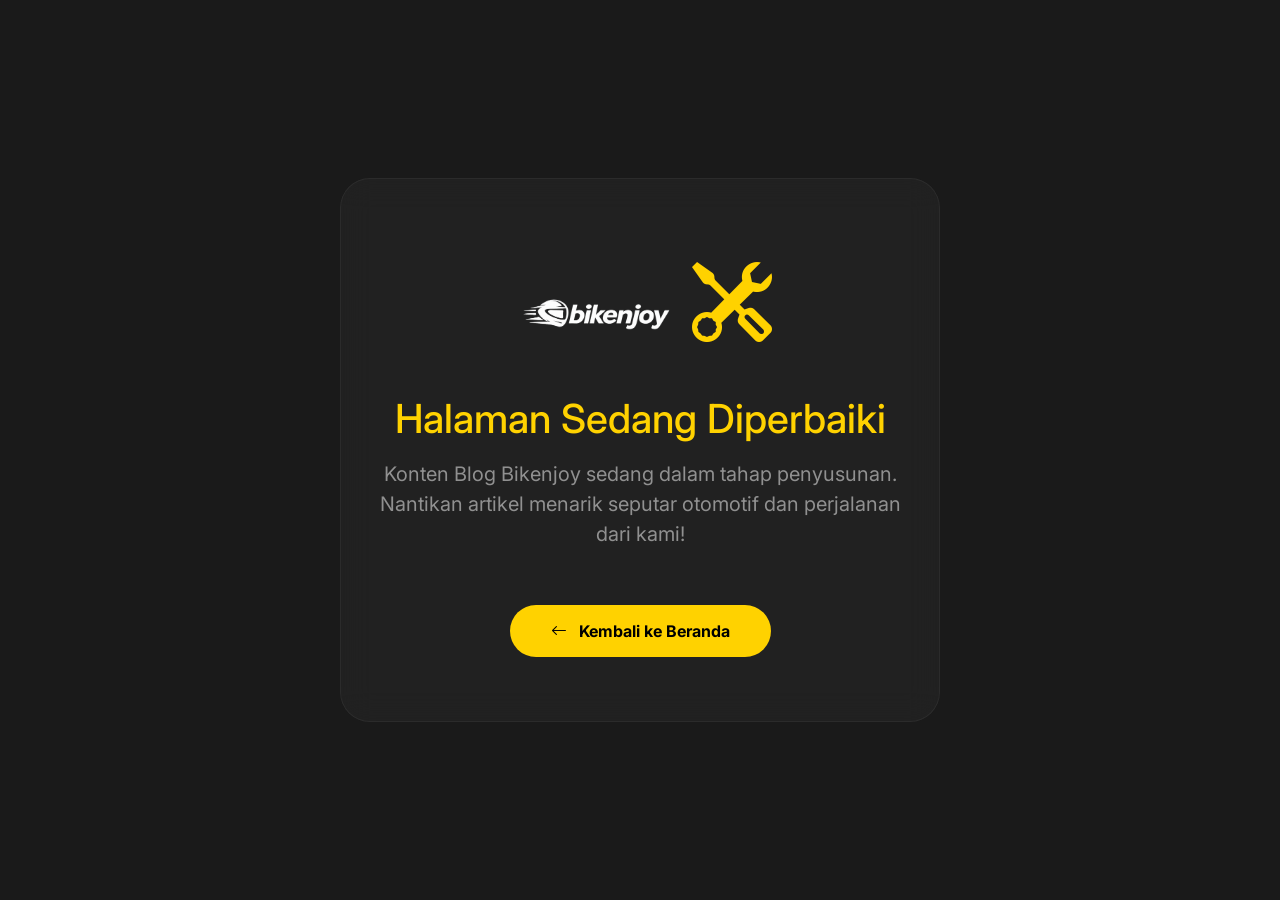
==== blog.html @ 652e540d "refactor: implement CSS variables for theme consistency and add new project pages and assets" ====
<!doctype html>
<html lang="en">
<head>
    <meta charset="UTF-8" />
    <meta name="viewport" content="width=device-width, initial-scale=1.0" />
    <title>Bikenjoy - Blog (Maintenance)</title>
    <link href="https://cdn.jsdelivr.net/npm/bootstrap@5.3.3/dist/css/bootstrap.min.css" rel="stylesheet">
    <link rel="preconnect" href="https://fonts.googleapis.com" />
    <link rel="preconnect" href="https://fonts.gstatic.com" crossorigin />
    <link href="https://fonts.googleapis.com/css2?family=Inter:wght@300;400;500;600;700;800;900&display=swap" rel="stylesheet" />
    <link rel="stylesheet" href="https://cdn.jsdelivr.net/npm/bootstrap-icons@1.11.3/font/bootstrap-icons.min.css" />
    <link rel="stylesheet" href="style.css" />
    <link rel="stylesheet" href="maintenance.css" />
</head>
<body>
    <div class="maintenance-container">
        <div class="maintenance-card">
            <img src="asset/bikenjoy_logo.png" alt="Bikenjoy Logo" width="180" class="mb-4">
            <div class="maintenance-icon">
                <i class="bi bi-tools"></i>
            </div>
            <h1 class="fw-black mb-3" style="color: #FFD200;">Halaman Sedang Diperbaiki</h1>
            <p class="text-white-50 fs-5 mb-4">
                Konten Blog Bikenjoy sedang dalam tahap penyusunan. Nantikan artikel menarik seputar otomotif dan perjalanan dari kami!
            </p>
            <a href="index.html" class="btn btn-back">
                <i class="bi bi-arrow-left me-2"></i> Kembali ke Beranda
            </a>
        </div>
    </div>
</body>
</html>
---- style.css ----
:root {
    --primary-yellow: #FFD200;
    --primary-yellow-hover: #E6BD00;
    --bg-dark: #1A1A1A;
    --bg-deep: #000000;
    --text-white: #FFFFFF;
    --text-light: #F0F0F0;
    --transition: 0.3s ease;
    --glass-bg: rgba(255, 255, 255, 0.03);
    --glass-border: rgba(255, 255, 255, 0.05);
}

* {
    margin: 0;
    padding: 0;
    box-sizing: border-box;
}

body {
    font-family: 'Inter', sans-serif;
    background-color: var(--bg-dark);
    color: var(--text-white);
    overflow-x: hidden;
}

a {
    text-decoration: none;
    color: inherit;
}

.navbar-custom {
    background-color: rgba(11, 11, 11, 0.98); 
    padding: 1rem 0;
    backdrop-filter: blur(15px);
    z-index: 2000 !important; 
}

.logo {
    display: flex;
    align-items: center;
    gap: 8px;
}

.y-logo {
    width: 28px;
    height: 28px;
    color: var(--primary-yellow);
}

.logo-text {
    font-size: 22px;
    font-weight: 400;
    letter-spacing: -0.5px;
    color: var(--primary-yellow);
}

.logo-text .bold {
    font-weight: 700;
}

.navbar-custom .nav-link {
    font-size: 14px;
    font-weight: 600;
    color: var(--primary-yellow) !important;
    transition: var(--transition);
    position: relative;
    padding-bottom: 5px;
    display: flex;
    align-items: center;
    gap: 4px;
}

.navbar-custom .nav-link:hover {
    color: var(--text-white) !important;
}

.navbar-custom .nav-link.active {
    color: var(--primary-yellow) !important;
}

.navbar-custom .nav-link.active::after {
    content: '';
    position: absolute;
    bottom: -5px;
    left: 8px; 
    width: calc(100% - 16px);
    height: 3px;
    background-color: var(--primary-yellow);
    border-radius: 2px;
}

.navbar-toggler {
    border-color: rgba(255, 210, 0, 0.5) !important;
    padding: 0.5rem;
}

.navbar-toggler:focus {
    box-shadow: 0 0 0 0.1rem var(--primary-yellow);
}

.navbar-toggler-icon {
    background-image: url("data:image/svg+xml;charset=utf8,%3Csvg viewBox='0 0 30 30' xmlns='http://www.w3.org/2000/svg'%3E%3Cpath stroke='rgba(255, 210, 0, 1)' stroke-width='2.5' stroke-linecap='round' stroke-miterlimit='10' d='M4 7h22M4 15h22M4 23h22'/%3E%3C/svg%3E") !important;
}

.dropdown-menu-custom {
    background-color: var(--bg-dark);
    border: none;
    border-top: 3px solid var(--primary-yellow);
    padding: 10px 0;
    box-shadow: 0 10px 20px rgba(0,0,0,0.5);
    border-radius: 0 0 8px 8px;
    margin-top: 0; 
}

@media (min-width: 992px) {
    .dropdown:hover .dropdown-menu {
        display: block; 
        animation: fadeDropdown 0.3s forwards;
    }
}

@keyframes fadeDropdown {
    from { opacity: 0; transform: translateY(10px); }
    to { opacity: 1; transform: translateY(0); }
}

.dropdown-item-custom {
    padding: 10px 20px;
    font-size: 13px;
    font-weight: 500;
    color: #F0F0F0 !important;
    transition: var(--transition);
}

.dropdown-item-custom:hover {
    background-color: rgba(255, 210, 0, 0.1);
    color: var(--primary-yellow) !important;
    padding-left: 25px;
}

.btn-order {
    background-color: var(--primary-yellow);
    color: #000;
    padding: 0.6rem 2rem;
    border-radius: 50px;
    font-weight: 700;
    font-size: 14px;
    transition: var(--transition);
}

.btn-order:hover {
    background-color: var(--primary-yellow-hover);
    transform: translateY(-2px);
}

.fab {
    position: fixed;
    bottom: 30px;
    right: 30px;
    width: 65px;
    height: 65px;
    background-color: var(--bg-deep);
    border-radius: 50%;
    box-shadow: 0 4px 15px rgba(0, 0, 0, 0.3);
    display: flex;
    justify-content: center;
    align-items: center;
    z-index: 1000;
    border: 3px solid var(--primary-yellow);
    transition: var(--transition);
    overflow: hidden;
}

.fab:hover {
    transform: scale(1.05);
    box-shadow: 0 6px 20px rgba(0, 0, 0, 0.4);
}

.y-logo-fab {
    width: 100%;
    height: 100%;
    object-fit: contain;
    object-position: left center;
    transform: scale(1) translateX(-1px);
}

.hero {
    height: 100vh;
    min-height: 700px;
    background-image: url('asset/hero_bg.png');
    background-size: cover;
    background-position: center;
    position: relative;
    display: flex;
    align-items: center;
    justify-content: center;
    padding-top: 80px; 
}

.hero-overlay {
    position: absolute;
    top: 0;
    left: 0;
    width: 100%;
    height: 100%;
    background: linear-gradient(to bottom, rgba(0, 0, 0, 0.4) 0%, rgba(20, 20, 20, 0.8) 100%);
    background-color: rgba(90, 60, 0, 0.3); 
    mix-blend-mode: multiply;
}

.hero-title {
    font-size: clamp(32px, 5vw, 48px);
    font-weight: 900;
    color: var(--primary-yellow);
    line-height: 1.15;
    margin-bottom: 1.5rem;
    text-shadow: 2px 2px 10px rgba(0, 0, 0, 0.5);
    letter-spacing: -0.5px;
}

.hero-subtitle {
    font-size: 18px;
    line-height: 1.6;
    margin-bottom: 3rem;
    color: #F0F0F0;
    text-shadow: 1px 1px 5px rgba(0,0,0,0.5);
}

.btn-hero {
    display: flex;
    justify-content: center;
    align-items: center;
    gap: 10px;
    width: 100%;
    padding: 1.1rem;
    border-radius: 50px;
    font-weight: 700;
    font-size: 16px;
    transition: var(--transition);
    border: none;
    cursor: pointer;
}

.btn-yellow {
    background-color: var(--primary-yellow);
    color: #000;
}

.btn-yellow:hover {
    background-color: var(--primary-yellow-hover);
    transform: translateY(-2px);
}

.btn-green {
    background-color: #38C759;
    color: var(--text-white);
}

.btn-green:hover {
    background-color: #2DAE4B;
    transform: translateY(-2px);
}

.btn-white {
    background-color: var(--text-white);
    color: #000;
}

.btn-white:hover {
    background-color: #F0F0F0;
    transform: translateY(-2px);
}

.features-bar {
    background-color: #111;
    border-bottom: 1px solid rgba(255, 255, 255, 0.1);
}

.cta-section {
    background-color: var(--bg-dark);
}

.cta-box {
    border: 2px solid var(--primary-yellow);
    border-radius: 30px;
}

.cta-heading {
    font-size: clamp(2.5rem, 4vw, 3.5rem);
    font-weight: 900;
    color: var(--text-white);
    line-height: 1.1;
}

.cta-text {
    font-size: 1.1rem;
    line-height: 1.6;
    color: rgba(255, 255, 255, 0.8);
}

.cta-text span {
    color: var(--primary-yellow);
    font-weight: 700;
}

.btn-cta {
    background-color: var(--primary-yellow);
    color: #000;
    font-weight: 800;
    font-size: 1.1rem;
    text-transform: uppercase;
    transition: var(--transition);
}

.btn-cta:hover {
    background-color: var(--primary-yellow-hover);
    transform: scale(1.05);
}

.bikes-showcase {
    background-color: var(--bg-deep);
    padding: 6rem 0; 
    color: var(--text-white);
    width: 100%;
}

.showcase-header {
    text-align: center;
    margin-bottom: 4rem;
}

.showcase-title {
    font-size: 3.5rem;
    font-weight: 900;
    color: var(--primary-yellow);
    text-transform: uppercase;
    letter-spacing: -1px;
}

.bikes-row {
    display: flex;
    flex-wrap: nowrap;
    overflow-x: auto;
    scroll-behavior: smooth;
    -ms-overflow-style: none;
    scrollbar-width: none;
}

.bikes-row::-webkit-scrollbar {
    display: none;
}

.bikes-row .col-12,
.bikes-row .col-md-6,
.bikes-row .col-xl-3 {
    flex: 0 0 auto;
    width: 320px;
}

@media (max-width: 768px) {
    .bikes-row .col-12 {
        width: 280px;
    }
}

.bike-card {
    background: linear-gradient(135deg, var(--bg-dark) 0%, var(--bg-deep) 100%);
    border-radius: 20px;
    overflow: hidden;
    padding: 1.5rem;
    display: flex;
    flex-direction: column;
    gap: 1.5rem;
    transition: var(--transition);
    border: 1px solid var(--glass-border);
}

.bike-card:hover {
    transform: translateY(-10px);
    border-color: var(--primary-yellow);
    box-shadow: 0 20px 40px rgba(0, 0, 0, 0.6);
}

.card-brand {
    display: flex;
    justify-content: space-between;
    align-items: center;
}

.mini-logo {
    width: 80px;
    opacity: 0.8;
}

.brand-tag {
    font-size: 10px;
    font-weight: 700;
    background-color: rgba(255, 255, 255, 0.1);
    padding: 3px 8px;
    border-radius: 4px;
    text-transform: uppercase;
}

.bike-image {
    height: 200px;
    display: flex;
    justify-content: center;
    align-items: center;
    padding: 1rem;
}

.bike-image img {
    max-width: 100%;
    max-height: 100%;
    object-fit: contain;
    transition: var(--transition);
}

.bike-card:hover .bike-image img {
    transform: scale(1.1);
}

.card-info {
    display: flex;
    flex-direction: column;
    gap: 1rem;
}

.category-label {
    background-color: var(--primary-yellow);
    color: #000;
    padding: 6px 12px;
    border-radius: 6px;
    font-size: 12px;
    font-weight: 800;
    text-transform: uppercase;
    align-self: flex-start;
    display: flex;
    align-items: center;
    gap: 5px;
}

.category-label::after {
    content: '\F2DA'; 
    font-family: 'bootstrap-icons';
}

.bike-model {
    font-size: 1.8rem;
    font-weight: 800;
    margin-bottom: 0.5rem;
}

.bike-features {
    display: flex;
    flex-direction: column;
    gap: 8px;
    border-top: 1px solid rgba(255, 255, 255, 0.1);
    padding-top: 1rem;
}

.feature {
    font-size: 12px;
    color: rgba(255, 255, 255, 0.7);
    display: flex;
    align-items: center;
    gap: 10px;
}

.feature i {
    color: var(--primary-yellow);
    font-size: 14px;
}

.card-footer {
    border-top: 1px solid rgba(255, 255, 255, 0.1);
    padding-top: 1rem;
    display: flex;
    justify-content: center;
}

.url {
    font-size: 10px;
    color: rgba(255, 255, 255, 0.4);
    font-weight: 500;
    letter-spacing: 1px;
}

.view-more {
    color: var(--primary-yellow);
    font-size: 1.2rem;
    font-weight: 700;
    transition: var(--transition);
}

.view-more:hover {
    color: var(--text-white);
    text-decoration: underline;
}

.site-footer {
    background-color: #0d0d0d;
    color: var(--text-white);
    padding-top: 5rem;
    border-top: 1px solid var(--glass-border);
}

.footer-brand .logo {
    margin-bottom: 1.5rem;
}

.footer-description {
    color: rgba(255, 255, 255, 0.6);
    font-size: 14px;
    line-height: 1.8;
    margin-bottom: 2rem;
    max-width: 300px;
}

.social-links {
    display: flex;
    gap: 15px;
}

.social-icon {
    width: 40px;
    height: 40px;
    background-color: var(--glass-border);
    border-radius: 50%;
    display: flex;
    justify-content: center;
    align-items: center;
    color: var(--text-white);
    transition: var(--transition);
    font-size: 18px;
}

.social-icon:hover {
    background-color: var(--primary-yellow);
    color: var(--bg-deep);
    transform: translateY(-5px);
}

.footer-title {
    font-size: 18px;
    font-weight: 700;
    margin-bottom: 2rem;
    color: var(--text-white);
    position: relative;
    padding-bottom: 0px; 
}

.footer-links {
    list-style: none;
    padding: 0;
    margin: 0;
}

.footer-links li {
    margin-bottom: 12px;
}

.footer-links a {
    color: rgba(255, 255, 255, 0.6);
    font-size: 14px;
    transition: var(--transition);
    display: inline-block;
}

.footer-links a:hover {
    color: var(--primary-yellow);
    padding-left: 5px;
}

.contact-info {
    list-style: none;
    padding: 0;
}

.contact-info li {
    display: flex;
    gap: 15px;
    margin-bottom: 20px;
    color: rgba(255, 255, 255, 0.6);
    font-size: 14px;
}

.contact-info i {
    color: var(--primary-yellow);
    font-size: 18px;
}

.footer-bottom {
    margin-top: 5rem;
    padding: 2rem 0;
    border-top: 1px solid var(--glass-border);
    background-color: var(--bg-deep);
}

.copyright-text {
    color: rgba(255, 255, 255, 0.4);
    font-size: 13px;
    margin: 0;
}

.footer-bottom-links {
    display: flex;
    gap: 20px;
    justify-content: flex-end;
}

.footer-bottom-links a {
    color: rgba(255, 255, 255, 0.4);
    font-size: 13px;
    transition: var(--transition);
}

.footer-bottom-links a:hover {
    color: var(--primary-yellow);
}

@media (max-width: 991px) {
    .footer-bottom-links {
        justify-content: center;
        margin-top: 1rem;
    }
    .footer-bottom, .footer-brand, .footer-links, .contact-info {
        text-align: center;
    }
    .footer-brand .logo, .social-links {
        justify-content: center;
    }
    .contact-info li {
        justify-content: center;
    }
    .footer-description {
        margin: 0 auto 2rem auto;
    }
    .footer-title::after {
        left: 50%;
        transform: translateX(-50%);
    }
    .contact-card {
        padding: 2rem 1.5rem;
    }
    .contact-title {
        font-size: 2rem;
    }
    
    .navbar-collapse {
        background-color: #111111 !important;
        padding: 1.5rem !important;
        border-radius: 15px;
        margin-top: 15px;
        box-shadow: 0 10px 40px rgba(0, 0, 0, 0.8);
        border: 1px solid rgba(255, 210, 0, 0.2);
        overflow-y: auto; 
        max-height: 80vh; 
    }
    .navbar-collapse.show {
        display: block !important; 
        visibility: visible !important;
        opacity: 1 !important;
    }
    .navbar-nav {
        margin-bottom: 1.5rem;
    }
    .nav-item {
        width: 100%;
        border-bottom: 1px solid var(--glass-border);
        text-align: left;
    }
    .nav-item:last-child {
        border-bottom: none;
    }
    .navbar-custom .nav-link {
        padding: 1.2rem 0.5rem !important;
        justify-content: flex-start;
        font-size: 16px; 
    }
    .btn-order {
        width: 100%; 
        padding: 1rem !important;
    }
}

.contact-section {
    padding: 6rem 0;
    background-color: var(--bg-deep);
}

.contact-card {
    background: var(--glass-bg);
    backdrop-filter: blur(15px);
    border: 1px solid var(--glass-border);
    border-radius: 30px;
    padding: 4rem 2rem;
    text-align: center;
    transition: var(--transition);
}

.contact-card:hover {
    background: var(--glass-border);
    border-color: var(--primary-yellow);
}

.contact-title {
    font-size: 2.5rem;
    font-weight: 800;
    color: var(--text-white);
    margin-bottom: 1.5rem;
}

.contact-subtitle {
    color: rgba(255, 255, 255, 0.6);
    font-size: 1.1rem;
    margin-bottom: 3rem;
    max-width: 600px;
}

.btn-gmail {
    background-color: var(--primary-yellow);
    color: var(--bg-deep);
    font-weight: 700;
    padding: 1rem 3rem;
    border-radius: 50px;
    display: inline-flex;
    align-items: center;
    gap: 12px;
    font-size: 1.1rem;
    transition: var(--transition);
    border: none;
    text-decoration: none;
}

.btn-gmail:hover {
    background-color: var(--primary-yellow-hover);
    transform: translateY(-5px);
    box-shadow: 0 10px 20px rgba(255, 210, 0, 0.2);
    color: var(--bg-deep);
}

.btn-gmail i {
    font-size: 1.4rem;
}

.contact-form .form-label {
    color: rgba(255, 255, 255, 0.8);
    font-weight: 600;
    font-size: 0.9rem;
    margin-bottom: 0.5rem;
    display: block;
    text-align: left;
}

.contact-form .form-control {
    background-color: var(--glass-border);
    border: 1px solid rgba(255, 255, 255, 0.1);
    color: var(--text-white);
    border-radius: 12px;
    padding: 0.8rem 1rem;
    transition: var(--transition);
}

.contact-form .form-control:focus {
    background-color: rgba(255, 255, 255, 0.08);
    border-color: var(--primary-yellow);
    box-shadow: 0 0 0 0.25rem rgba(255, 210, 0, 0.1);
    outline: none;
}

.contact-form .form-control::placeholder {
    color: rgba(255, 255, 255, 0.5); 
    opacity: 1; 
}

.contact-form .form-control::-webkit-input-placeholder {
    color: rgba(255, 255, 255, 0.5);
}

.contact-form .form-control:-ms-input-placeholder {
    color: rgba(255, 255, 255, 0.5);
}

.contact-form .form-control::-ms-input-placeholder {
    color: rgba(255, 255, 255, 0.5);
}

.contact-form textarea.form-control {
    min-height: 120px;
}

.btn-submit {
    background-color: var(--primary-yellow);
    color: var(--bg-deep);
    font-weight: 800;
    padding: 1rem 2rem;
    border-radius: 12px;
    width: 100%;
    margin-top: 1rem;
    border: none;
    transition: var(--transition);
    text-transform: uppercase;
    letter-spacing: 1px;
}

.btn-submit:hover {
    background-color: var(--primary-yellow-hover);
    transform: translateY(-3px);
    box-shadow: 0 5px 15px rgba(255, 210, 0, 0.3);
}

.btn-submit:disabled {
    background-color: #555;
    color: #888;
    cursor: not-allowed;
    transform: none;
}

#contactAlert {
    border-radius: 50px;
    padding: 1rem 2rem;
    font-weight: 600;
    font-size: 0.95rem;
    margin-bottom: 2rem;
    background-color: rgba(255, 210, 0, 0.1);
    border: 1px solid var(--primary-yellow);
    color: var(--primary-yellow);
    display: inline-block;
}

.alert-fade {
    animation: fadeIn 0.5s ease forwards;
}

@keyframes fadeIn {
    from { opacity: 0; transform: translateY(-10px); }
    to { opacity: 1; transform: translateY(0); }
}
---- maintenance.css ----
.maintenance-container {
    height: 100vh;
    display: flex;
    align-items: center;
    justify-content: center;
    text-align: center;
    background-color: #1A1A1A;
    color: #FFFFFF;
}

.maintenance-card {
    background: rgba(255, 255, 255, 0.03);
    backdrop-filter: blur(15px);
    border: 1px solid rgba(255, 255, 255, 0.05);
    border-radius: 30px;
    padding: 4rem 2rem;
    max-width: 600px;
    width: 90%;
}

.maintenance-icon {
    font-size: 5rem;
    color: #FFD200;
    margin-bottom: 2rem;
    display: inline-block;
    animation: pulse 2s infinite;
}

@keyframes pulse {
    0% { transform: scale(1); opacity: 1; }
    50% { transform: scale(1.1); opacity: 0.8; }
    100% { transform: scale(1); opacity: 1; }
}

.btn-back {
    background-color: #FFD200;
    color: #000;
    font-weight: 700;
    padding: 0.8rem 2.5rem;
    border-radius: 50px;
    margin-top: 2rem;
    transition: 0.3s ease;
}

.btn-back:hover {
    background-color: #E6BD00;
    transform: translateY(-3px);
    box-shadow: 0 10px 20px rgba(255, 210, 0, 0.2);
}
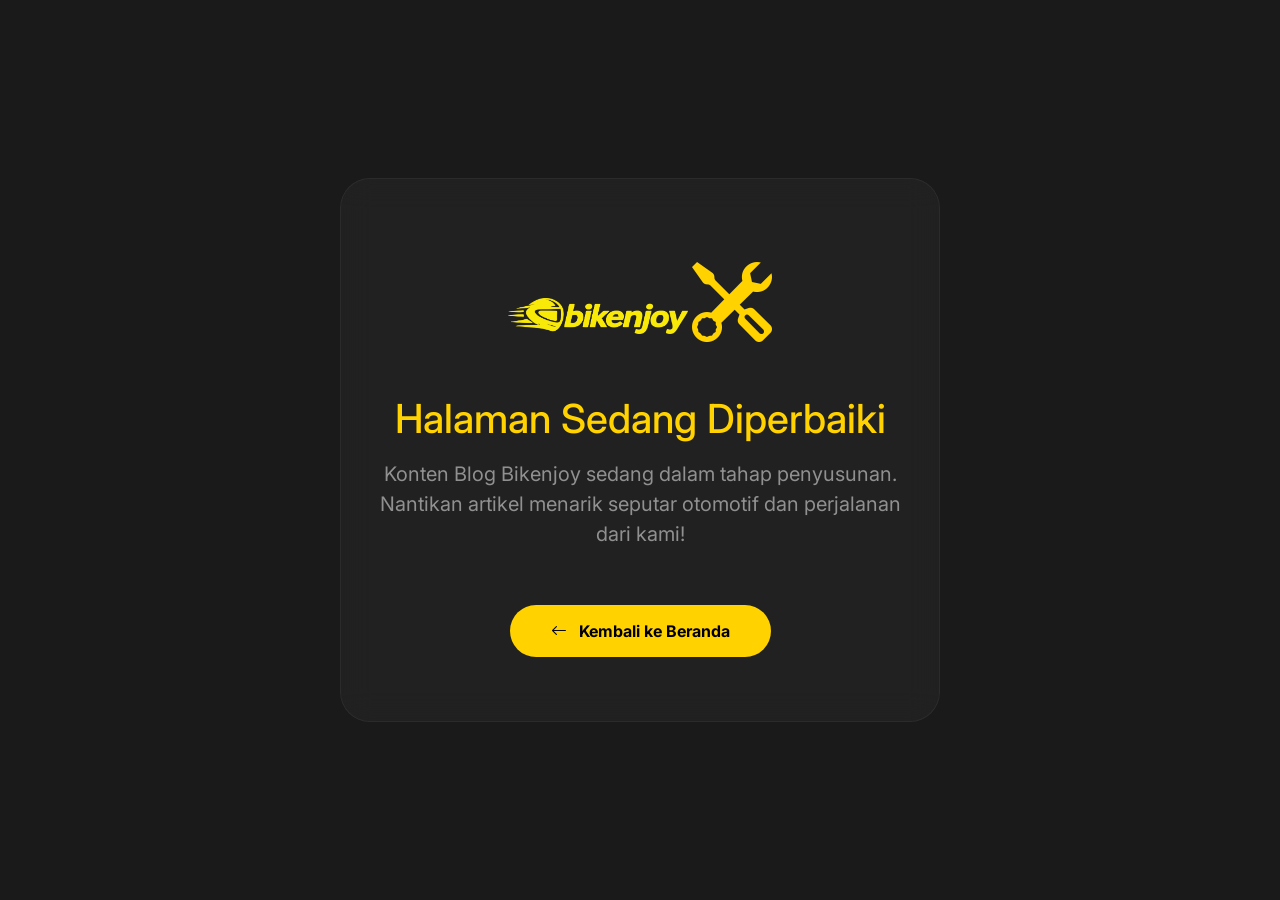
==== commit c64f721e: "merapihkan" ====
--- a/blog.html
+++ b/blog.html
@@ -9,8 +9,8 @@
     <link rel="preconnect" href="https://fonts.gstatic.com" crossorigin />
     <link href="https://fonts.googleapis.com/css2?family=Inter:wght@300;400;500;600;700;800;900&display=swap" rel="stylesheet" />
     <link rel="stylesheet" href="https://cdn.jsdelivr.net/npm/bootstrap-icons@1.11.3/font/bootstrap-icons.min.css" />
-    <link rel="stylesheet" href="style.css" />
-    <link rel="stylesheet" href="maintenance.css" />
+    <link rel="stylesheet" href="css/style.css" />
+    <link rel="stylesheet" href="css/maintenance.css" />
 </head>
 <body>
     <div class="maintenance-container">
--- a/css/style.css
+++ b/css/style.css
@@ -0,0 +1,839 @@
+:root {
+    --primary-yellow: #FFD200;
+    --primary-yellow-hover: #E6BD00;
+    --bg-dark: #1A1A1A;
+    --bg-deep: #000000;
+    --text-white: #FFFFFF;
+    --text-light: #F0F0F0;
+    --transition: 0.3s ease;
+    --glass-bg: rgba(255, 255, 255, 0.03);
+    --glass-border: rgba(255, 255, 255, 0.05);
+}
+
+* {
+    margin: 0;
+    padding: 0;
+    box-sizing: border-box;
+}
+
+body {
+    font-family: 'Inter', sans-serif;
+    background-color: var(--bg-dark);
+    color: var(--text-white);
+    overflow-x: hidden;
+}
+
+a {
+    text-decoration: none;
+    color: inherit;
+}
+
+.navbar-custom {
+    background-color: rgba(11, 11, 11, 0.98); 
+    padding: 1rem 0;
+    backdrop-filter: blur(15px);
+    z-index: 2000 !important; 
+}
+
+.logo {
+    display: flex;
+    align-items: center;
+    gap: 8px;
+}
+
+.y-logo {
+    width: 28px;
+    height: 28px;
+    color: var(--primary-yellow);
+}
+
+.logo-text {
+    font-size: 22px;
+    font-weight: 400;
+    letter-spacing: -0.5px;
+    color: var(--primary-yellow);
+}
+
+.logo-text .bold {
+    font-weight: 700;
+}
+
+.navbar-custom .nav-link {
+    font-size: 14px;
+    font-weight: 600;
+    color: var(--primary-yellow) !important;
+    transition: var(--transition);
+    position: relative;
+    padding-bottom: 5px;
+    display: flex;
+    align-items: center;
+    gap: 4px;
+}
+
+.navbar-custom .nav-link:hover {
+    color: var(--text-white) !important;
+}
+
+.navbar-custom .nav-link.active {
+    color: var(--primary-yellow) !important;
+}
+
+.navbar-custom .nav-link.active::after {
+    content: '';
+    position: absolute;
+    bottom: -5px;
+    left: 8px; 
+    width: calc(100% - 16px);
+    height: 3px;
+    background-color: var(--primary-yellow);
+    border-radius: 2px;
+}
+
+.navbar-toggler {
+    border-color: rgba(255, 210, 0, 0.5) !important;
+    padding: 0.5rem;
+}
+
+.navbar-toggler:focus {
+    box-shadow: 0 0 0 0.1rem var(--primary-yellow);
+}
+
+.navbar-toggler-icon {
+    background-image: url("data:image/svg+xml;charset=utf8,%3Csvg viewBox='0 0 30 30' xmlns='http://www.w3.org/2000/svg'%3E%3Cpath stroke='rgba(255, 210, 0, 1)' stroke-width='2.5' stroke-linecap='round' stroke-miterlimit='10' d='M4 7h22M4 15h22M4 23h22'/%3E%3C/svg%3E") !important;
+}
+
+.dropdown-menu-custom {
+    background-color: var(--bg-dark);
+    border: none;
+    border-top: 3px solid var(--primary-yellow);
+    padding: 10px 0;
+    box-shadow: 0 10px 20px rgba(0,0,0,0.5);
+    border-radius: 0 0 8px 8px;
+    margin-top: 0; 
+}
+
+@media (min-width: 992px) {
+    .dropdown:hover .dropdown-menu {
+        display: block; 
+        animation: fadeDropdown 0.3s forwards;
+    }
+}
+
+@keyframes fadeDropdown {
+    from { opacity: 0; transform: translateY(10px); }
+    to { opacity: 1; transform: translateY(0); }
+}
+
+.dropdown-item-custom {
+    padding: 10px 20px;
+    font-size: 13px;
+    font-weight: 500;
+    color: #F0F0F0 !important;
+    transition: var(--transition);
+}
+
+.dropdown-item-custom:hover {
+    background-color: rgba(255, 210, 0, 0.1);
+    color: var(--primary-yellow) !important;
+    padding-left: 25px;
+}
+
+.btn-order {
+    background-color: var(--primary-yellow);
+    color: #000;
+    padding: 0.6rem 2rem;
+    border-radius: 50px;
+    font-weight: 700;
+    font-size: 14px;
+    transition: var(--transition);
+}
+
+.btn-order:hover {
+    background-color: var(--primary-yellow-hover);
+    transform: translateY(-2px);
+}
+
+.fab {
+    position: fixed;
+    bottom: 30px;
+    right: 30px;
+    width: 65px;
+    height: 65px;
+    background-color: var(--bg-deep);
+    border-radius: 50%;
+    box-shadow: 0 4px 15px rgba(0, 0, 0, 0.3);
+    display: flex;
+    justify-content: center;
+    align-items: center;
+    z-index: 1000;
+    border: 3px solid var(--primary-yellow);
+    transition: var(--transition);
+    overflow: hidden;
+}
+
+.fab:hover {
+    transform: scale(1.05);
+    box-shadow: 0 6px 20px rgba(0, 0, 0, 0.4);
+}
+
+.y-logo-fab {
+    width: 100%;
+    height: 100%;
+    object-fit: contain;
+    object-position: left center;
+    transform: scale(1) translateX(-1px);
+}
+
+.hero {
+    height: 100vh;
+    min-height: 700px;
+    background-image: url('asset/hero_bg.png');
+    background-size: cover;
+    background-position: center;
+    position: relative;
+    display: flex;
+    align-items: center;
+    justify-content: center;
+    padding-top: 80px; 
+}
+
+.hero-overlay {
+    position: absolute;
+    top: 0;
+    left: 0;
+    width: 100%;
+    height: 100%;
+    background: linear-gradient(to bottom, rgba(0, 0, 0, 0.4) 0%, rgba(20, 20, 20, 0.8) 100%);
+    background-color: rgba(90, 60, 0, 0.3); 
+    mix-blend-mode: multiply;
+}
+
+.hero-title {
+    font-size: clamp(32px, 5vw, 48px);
+    font-weight: 900;
+    color: var(--primary-yellow);
+    line-height: 1.15;
+    margin-bottom: 1.5rem;
+    text-shadow: 2px 2px 10px rgba(0, 0, 0, 0.5);
+    letter-spacing: -0.5px;
+}
+
+.hero-subtitle {
+    font-size: 18px;
+    line-height: 1.6;
+    margin-bottom: 3rem;
+    color: #F0F0F0;
+    text-shadow: 1px 1px 5px rgba(0,0,0,0.5);
+}
+
+.btn-hero {
+    display: flex;
+    justify-content: center;
+    align-items: center;
+    gap: 10px;
+    width: 100%;
+    padding: 1.1rem;
+    border-radius: 50px;
+    font-weight: 700;
+    font-size: 16px;
+    transition: var(--transition);
+    border: none;
+    cursor: pointer;
+}
+
+.btn-yellow {
+    background-color: var(--primary-yellow);
+    color: #000;
+}
+
+.btn-yellow:hover {
+    background-color: var(--primary-yellow-hover);
+    transform: translateY(-2px);
+}
+
+.btn-green {
+    background-color: #38C759;
+    color: var(--text-white);
+}
+
+.btn-green:hover {
+    background-color: #2DAE4B;
+    transform: translateY(-2px);
+}
+
+.btn-white {
+    background-color: var(--text-white);
+    color: #000;
+}
+
+.btn-white:hover {
+    background-color: #F0F0F0;
+    transform: translateY(-2px);
+}
+
+.features-bar {
+    background-color: #111;
+    border-bottom: 1px solid rgba(255, 255, 255, 0.1);
+}
+
+.cta-section {
+    background-color: var(--bg-dark);
+}
+
+.cta-box {
+    border: 2px solid var(--primary-yellow);
+    border-radius: 30px;
+}
+
+.cta-heading {
+    font-size: clamp(2.5rem, 4vw, 3.5rem);
+    font-weight: 900;
+    color: var(--text-white);
+    line-height: 1.1;
+}
+
+.cta-text {
+    font-size: 1.1rem;
+    line-height: 1.6;
+    color: rgba(255, 255, 255, 0.8);
+}
+
+.cta-text span {
+    color: var(--primary-yellow);
+    font-weight: 700;
+}
+
+.btn-cta {
+    background-color: var(--primary-yellow);
+    color: #000;
+    font-weight: 800;
+    font-size: 1.1rem;
+    text-transform: uppercase;
+    transition: var(--transition);
+}
+
+.btn-cta:hover {
+    background-color: var(--primary-yellow-hover);
+    transform: scale(1.05);
+}
+
+.bikes-showcase {
+    background-color: var(--bg-deep);
+    padding: 6rem 0; 
+    color: var(--text-white);
+    width: 100%;
+}
+
+.showcase-header {
+    text-align: center;
+    margin-bottom: 4rem;
+}
+
+.showcase-title {
+    font-size: 3.5rem;
+    font-weight: 900;
+    color: var(--primary-yellow);
+    text-transform: uppercase;
+    letter-spacing: -1px;
+}
+
+.bikes-row {
+    display: flex;
+    flex-wrap: nowrap;
+    overflow-x: auto;
+    scroll-behavior: smooth;
+    -ms-overflow-style: none;
+    scrollbar-width: none;
+}
+
+.bikes-row::-webkit-scrollbar {
+    display: none;
+}
+
+.bikes-row .col-12,
+.bikes-row .col-md-6,
+.bikes-row .col-xl-3 {
+    flex: 0 0 auto;
+    width: 320px;
+}
+
+@media (max-width: 768px) {
+    .bikes-row .col-12 {
+        width: 280px;
+    }
+}
+
+.bike-card {
+    background: linear-gradient(135deg, var(--bg-dark) 0%, var(--bg-deep) 100%);
+    border-radius: 20px;
+    overflow: hidden;
+    padding: 1.5rem;
+    display: flex;
+    flex-direction: column;
+    gap: 1.5rem;
+    transition: var(--transition);
+    border: 1px solid var(--glass-border);
+}
+
+.bike-card:hover {
+    transform: translateY(-10px);
+    border-color: var(--primary-yellow);
+    box-shadow: 0 20px 40px rgba(0, 0, 0, 0.6);
+}
+
+.card-brand {
+    display: flex;
+    justify-content: space-between;
+    align-items: center;
+}
+
+.mini-logo {
+    width: 80px;
+    opacity: 0.8;
+}
+
+.brand-tag {
+    font-size: 10px;
+    font-weight: 700;
+    background-color: rgba(255, 255, 255, 0.1);
+    padding: 3px 8px;
+    border-radius: 4px;
+    text-transform: uppercase;
+}
+
+.bike-image {
+    height: 200px;
+    display: flex;
+    justify-content: center;
+    align-items: center;
+    padding: 1rem;
+}
+
+.bike-image img {
+    max-width: 100%;
+    max-height: 100%;
+    object-fit: contain;
+    transition: var(--transition);
+}
+
+.bike-card:hover .bike-image img {
+    transform: scale(1.1);
+}
+
+.card-info {
+    display: flex;
+    flex-direction: column;
+    gap: 1rem;
+}
+
+.category-label {
+    background-color: var(--primary-yellow);
+    color: #000;
+    padding: 6px 12px;
+    border-radius: 6px;
+    font-size: 12px;
+    font-weight: 800;
+    text-transform: uppercase;
+    align-self: flex-start;
+    display: flex;
+    align-items: center;
+    gap: 5px;
+}
+
+.category-label::after {
+    content: '\F2DA'; 
+    font-family: 'bootstrap-icons';
+}
+
+.bike-model {
+    font-size: 1.8rem;
+    font-weight: 800;
+    margin-bottom: 0.5rem;
+}
+
+.bike-features {
+    display: flex;
+    flex-direction: column;
+    gap: 8px;
+    border-top: 1px solid rgba(255, 255, 255, 0.1);
+    padding-top: 1rem;
+}
+
+.feature {
+    font-size: 12px;
+    color: rgba(255, 255, 255, 0.7);
+    display: flex;
+    align-items: center;
+    gap: 10px;
+}
+
+.feature i {
+    color: var(--primary-yellow);
+    font-size: 14px;
+}
+
+.card-footer {
+    border-top: 1px solid rgba(255, 255, 255, 0.1);
+    padding-top: 1rem;
+    display: flex;
+    justify-content: center;
+}
+
+.url {
+    font-size: 10px;
+    color: rgba(255, 255, 255, 0.4);
+    font-weight: 500;
+    letter-spacing: 1px;
+}
+
+.view-more {
+    color: var(--primary-yellow);
+    font-size: 1.2rem;
+    font-weight: 700;
+    transition: var(--transition);
+}
+
+.view-more:hover {
+    color: var(--text-white);
+    text-decoration: underline;
+}
+
+.site-footer {
+    background-color: #0d0d0d;
+    color: var(--text-white);
+    padding-top: 5rem;
+    border-top: 1px solid var(--glass-border);
+}
+
+.footer-brand .logo {
+    margin-bottom: 1.5rem;
+}
+
+.footer-description {
+    color: rgba(255, 255, 255, 0.6);
+    font-size: 14px;
+    line-height: 1.8;
+    margin-bottom: 2rem;
+    max-width: 300px;
+}
+
+.social-links {
+    display: flex;
+    gap: 15px;
+}
+
+.social-icon {
+    width: 40px;
+    height: 40px;
+    background-color: var(--glass-border);
+    border-radius: 50%;
+    display: flex;
+    justify-content: center;
+    align-items: center;
+    color: var(--text-white);
+    transition: var(--transition);
+    font-size: 18px;
+}
+
+.social-icon:hover {
+    background-color: var(--primary-yellow);
+    color: var(--bg-deep);
+    transform: translateY(-5px);
+}
+
+.footer-title {
+    font-size: 18px;
+    font-weight: 700;
+    margin-bottom: 2rem;
+    color: var(--text-white);
+    position: relative;
+    padding-bottom: 0px; 
+}
+
+.footer-links {
+    list-style: none;
+    padding: 0;
+    margin: 0;
+}
+
+.footer-links li {
+    margin-bottom: 12px;
+}
+
+.footer-links a {
+    color: rgba(255, 255, 255, 0.6);
+    font-size: 14px;
+    transition: var(--transition);
+    display: inline-block;
+}
+
+.footer-links a:hover {
+    color: var(--primary-yellow);
+    padding-left: 5px;
+}
+
+.contact-info {
+    list-style: none;
+    padding: 0;
+}
+
+.contact-info li {
+    display: flex;
+    gap: 15px;
+    margin-bottom: 20px;
+    color: rgba(255, 255, 255, 0.6);
+    font-size: 14px;
+}
+
+.contact-info i {
+    color: var(--primary-yellow);
+    font-size: 18px;
+}
+
+.footer-bottom {
+    margin-top: 5rem;
+    padding: 2rem 0;
+    border-top: 1px solid var(--glass-border);
+    background-color: var(--bg-deep);
+}
+
+.copyright-text {
+    color: rgba(255, 255, 255, 0.4);
+    font-size: 13px;
+    margin: 0;
+}
+
+.footer-bottom-links {
+    display: flex;
+    gap: 20px;
+    justify-content: flex-end;
+}
+
+.footer-bottom-links a {
+    color: rgba(255, 255, 255, 0.4);
+    font-size: 13px;
+    transition: var(--transition);
+}
+
+.footer-bottom-links a:hover {
+    color: var(--primary-yellow);
+}
+
+@media (max-width: 991px) {
+    .footer-bottom-links {
+        justify-content: center;
+        margin-top: 1rem;
+    }
+    .footer-bottom, .footer-brand, .footer-links, .contact-info {
+        text-align: center;
+    }
+    .footer-brand .logo, .social-links {
+        justify-content: center;
+    }
+    .contact-info li {
+        justify-content: center;
+    }
+    .footer-description {
+        margin: 0 auto 2rem auto;
+    }
+    .footer-title::after {
+        left: 50%;
+        transform: translateX(-50%);
+    }
+    .contact-card {
+        padding: 2rem 1.5rem;
+    }
+    .contact-title {
+        font-size: 2rem;
+    }
+    
+    .navbar-collapse {
+        background-color: #111111 !important;
+        padding: 1.5rem !important;
+        border-radius: 15px;
+        margin-top: 15px;
+        box-shadow: 0 10px 40px rgba(0, 0, 0, 0.8);
+        border: 1px solid rgba(255, 210, 0, 0.2);
+        overflow-y: auto; 
+        max-height: 80vh; 
+    }
+    .navbar-collapse.show {
+        display: block !important; 
+        visibility: visible !important;
+        opacity: 1 !important;
+    }
+    .navbar-nav {
+        margin-bottom: 1.5rem;
+    }
+    .nav-item {
+        width: 100%;
+        border-bottom: 1px solid var(--glass-border);
+        text-align: left;
+    }
+    .nav-item:last-child {
+        border-bottom: none;
+    }
+    .navbar-custom .nav-link {
+        padding: 1.2rem 0.5rem !important;
+        justify-content: flex-start;
+        font-size: 16px; 
+    }
+    .btn-order {
+        width: 100%; 
+        padding: 1rem !important;
+    }
+}
+
+.contact-section {
+    padding: 6rem 0;
+    background-color: var(--bg-deep);
+}
+
+.contact-card {
+    background: var(--glass-bg);
+    backdrop-filter: blur(15px);
+    border: 1px solid var(--glass-border);
+    border-radius: 30px;
+    padding: 4rem 2rem;
+    text-align: center;
+    transition: var(--transition);
+}
+
+.contact-card:hover {
+    background: var(--glass-border);
+    border-color: var(--primary-yellow);
+}
+
+.contact-title {
+    font-size: 2.5rem;
+    font-weight: 800;
+    color: var(--text-white);
+    margin-bottom: 1.5rem;
+}
+
+.contact-subtitle {
+    color: rgba(255, 255, 255, 0.6);
+    font-size: 1.1rem;
+    margin-bottom: 3rem;
+    max-width: 600px;
+}
+
+.btn-gmail {
+    background-color: var(--primary-yellow);
+    color: var(--bg-deep);
+    font-weight: 700;
+    padding: 1rem 3rem;
+    border-radius: 50px;
+    display: inline-flex;
+    align-items: center;
+    gap: 12px;
+    font-size: 1.1rem;
+    transition: var(--transition);
+    border: none;
+    text-decoration: none;
+}
+
+.btn-gmail:hover {
+    background-color: var(--primary-yellow-hover);
+    transform: translateY(-5px);
+    box-shadow: 0 10px 20px rgba(255, 210, 0, 0.2);
+    color: var(--bg-deep);
+}
+
+.btn-gmail i {
+    font-size: 1.4rem;
+}
+
+.contact-form .form-label {
+    color: rgba(255, 255, 255, 0.8);
+    font-weight: 600;
+    font-size: 0.9rem;
+    margin-bottom: 0.5rem;
+    display: block;
+    text-align: left;
+}
+
+.contact-form .form-control {
+    background-color: var(--glass-border);
+    border: 1px solid rgba(255, 255, 255, 0.1);
+    color: var(--text-white);
+    border-radius: 12px;
+    padding: 0.8rem 1rem;
+    transition: var(--transition);
+}
+
+.contact-form .form-control:focus {
+    background-color: rgba(255, 255, 255, 0.08);
+    border-color: var(--primary-yellow);
+    box-shadow: 0 0 0 0.25rem rgba(255, 210, 0, 0.1);
+    outline: none;
+}
+
+.contact-form .form-control::placeholder {
+    color: rgba(255, 255, 255, 0.5); 
+    opacity: 1; 
+}
+
+.contact-form .form-control::-webkit-input-placeholder {
+    color: rgba(255, 255, 255, 0.5);
+}
+
+.contact-form .form-control:-ms-input-placeholder {
+    color: rgba(255, 255, 255, 0.5);
+}
+
+.contact-form .form-control::-ms-input-placeholder {
+    color: rgba(255, 255, 255, 0.5);
+}
+
+.contact-form textarea.form-control {
+    min-height: 120px;
+}
+
+.btn-submit {
+    background-color: var(--primary-yellow);
+    color: var(--bg-deep);
+    font-weight: 800;
+    padding: 1rem 2rem;
+    border-radius: 12px;
+    width: 100%;
+    margin-top: 1rem;
+    border: none;
+    transition: var(--transition);
+    text-transform: uppercase;
+    letter-spacing: 1px;
+}
+
+.btn-submit:hover {
+    background-color: var(--primary-yellow-hover);
+    transform: translateY(-3px);
+    box-shadow: 0 5px 15px rgba(255, 210, 0, 0.3);
+}
+
+.btn-submit:disabled {
+    background-color: #555;
+    color: #888;
+    cursor: not-allowed;
+    transform: none;
+}
+
+#contactAlert {
+    border-radius: 50px;
+    padding: 1rem 2rem;
+    font-weight: 600;
+    font-size: 0.95rem;
+    margin-bottom: 2rem;
+    background-color: rgba(255, 210, 0, 0.1);
+    border: 1px solid var(--primary-yellow);
+    color: var(--primary-yellow);
+    display: inline-block;
+}
+
+.alert-fade {
+    animation: fadeIn 0.5s ease forwards;
+}
+
+@keyframes fadeIn {
+    from { opacity: 0; transform: translateY(-10px); }
+    to { opacity: 1; transform: translateY(0); }
+}
--- a/css/maintenance.css
+++ b/css/maintenance.css
@@ -0,0 +1,50 @@
+.maintenance-container {
+    height: 100vh;
+    display: flex;
+    align-items: center;
+    justify-content: center;
+    text-align: center;
+    background-color: #1A1A1A;
+    color: #FFFFFF;
+}
+
+.maintenance-card {
+    background: rgba(255, 255, 255, 0.03);
+    backdrop-filter: blur(15px);
+    border: 1px solid rgba(255, 255, 255, 0.05);
+    border-radius: 30px;
+    padding: 4rem 2rem;
+    max-width: 600px;
+    width: 90%;
+}
+
+.maintenance-icon {
+    font-size: 5rem;
+    color: #FFD200;
+    margin-bottom: 2rem;
+    display: inline-block;
+    animation: pulse 2s infinite;
+}
+
+@keyframes pulse {
+    0% { transform: scale(1); opacity: 1; }
+    50% { transform: scale(1.1); opacity: 0.8; }
+    100% { transform: scale(1); opacity: 1; }
+}
+
+.btn-back {
+    background-color: #FFD200;
+    color: #000;
+    font-weight: 700;
+    padding: 0.8rem 2.5rem;
+    border-radius: 50px;
+    margin-top: 2rem;
+    transition: 0.3s ease;
+}
+
+.btn-back:hover {
+    background-color: #E6BD00;
+    transform: translateY(-3px);
+    box-shadow: 0 10px 20px rgba(255, 210, 0, 0.2);
+}
+
